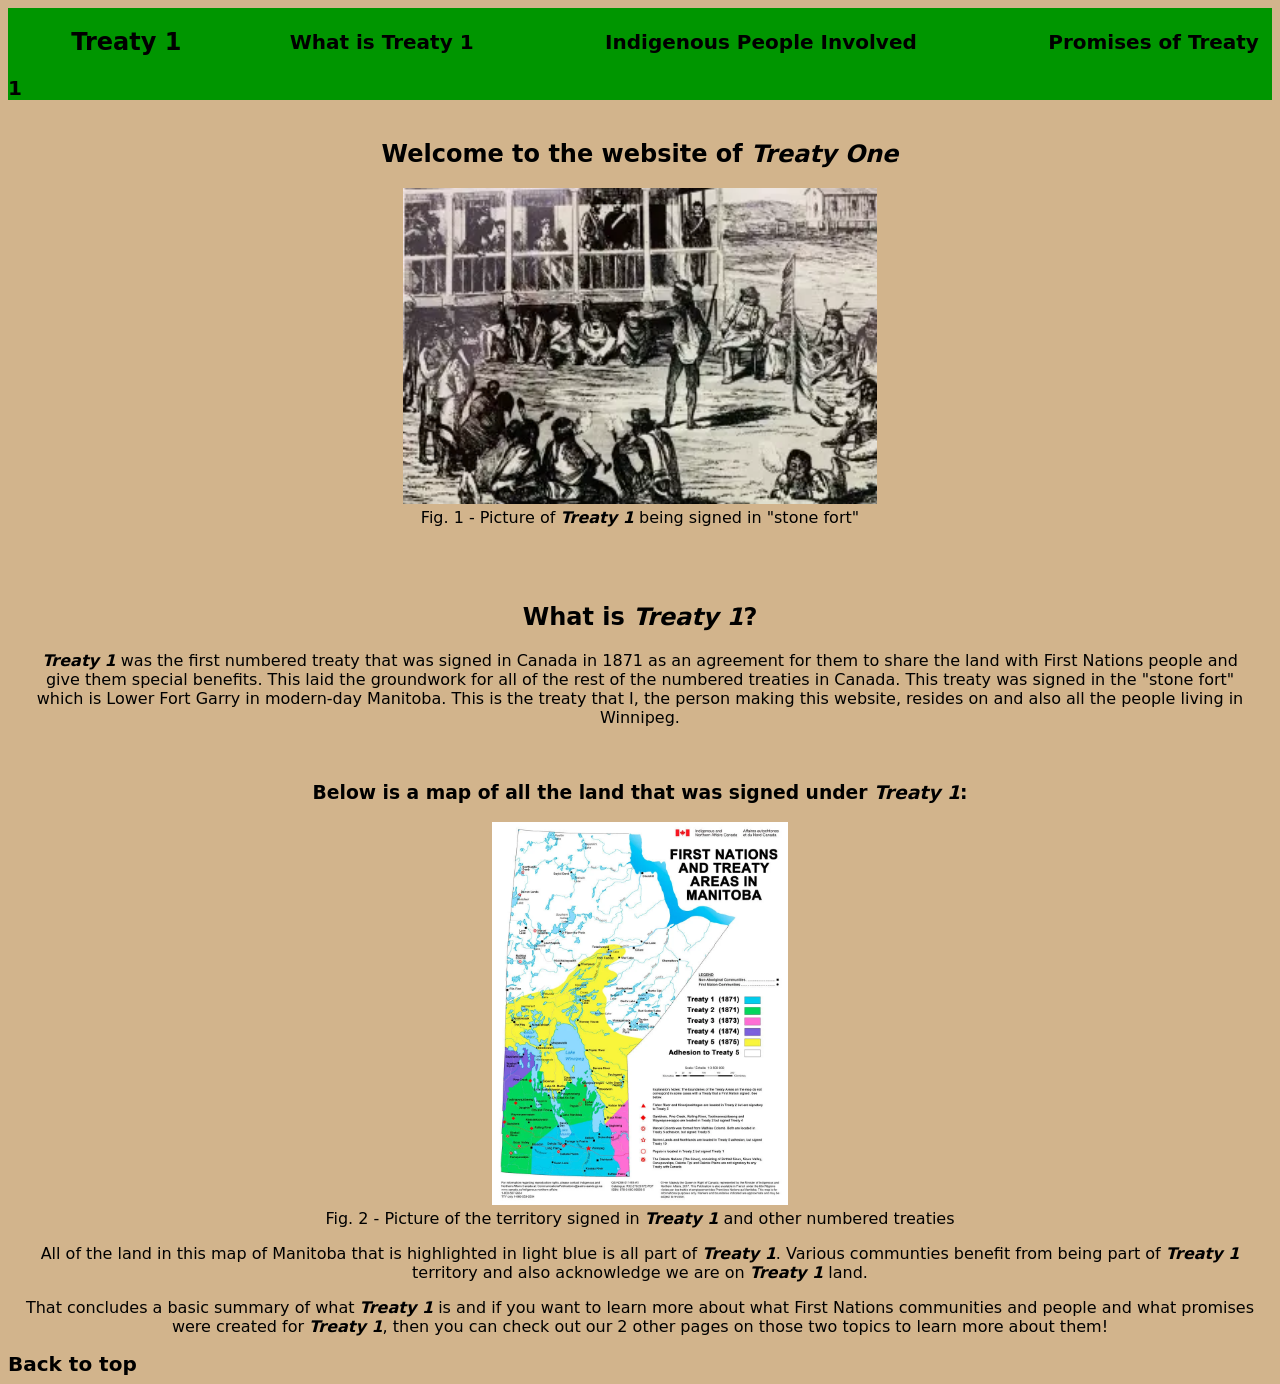
==== treaty-one-project-oliver/index.html @ 3eb67960 "Add files via upload" ====
<!--
Name: Oliver Amisano
Course: Web Devlopment II
Teacher: Mr. Hardman
School: Pembina Trails Collegiate (PTC)
Date Last Modified: March 5, 2025
-->

<!doctype html>
<html lang="en">
  <head>
    <meta charset="UTF-8" />
    <meta name="viewport" content="width=device-width, initial-scale=1.0" />
    <link rel="stylesheet" href="stylesheets/style.css" />
    <title>Treaty 1 | What is Treaty 1</title>
  </head>
  <body>
    <nav>
      <h1>Treaty 1</h1>
      <ul>
        <li><a class="nav-link" href="#">What is Treaty 1</a></li>
        <li><a class="nav-link" href="#">Indigenous People Involved</a></li>
        <li><a class="nav-link" href="#">Promises of Treaty 1</a></li>
      </ul>
    </nav>
    <main>
      <section>
        <h2>
          Welcome to the website of
          <span class="treaty-one-text">Treaty One</span>
        </h2>
      </section>
      <section>
        <figure>
          <img
            id="figure-one"
            src="images/signing-location.webp"
            alt="Picture of the location where Treaty 1 was signed" />
          <figcaption>
            Fig. 1 - Picture of
            <span class="treaty-one-text">Treaty 1</span> being signed in "stone
            fort"
          </figcaption>
        </figure>
      </section>
      <section id="main-content">
        <h2>What is <span class="treaty-one-text">Treaty 1</span>?</h2>
        <p>
          <span class="treaty-one-text">Treaty 1</span> was the first numbered
          treaty that was signed in Canada in 1871 as an agreement for them to
          share the land with First Nations people and give them special
          benefits. This laid the groundwork for all of the rest of the numbered
          treaties in Canada. This treaty was signed in the "stone fort" which
          is Lower Fort Garry in modern-day Manitoba. This is the treaty that I,
          the person making this website, resides on and also all the people
          living in Winnipeg.
        </p>
      </section>
      <section>
        <h3>
          Below is a map of all the land that was signed under
          <span class="treaty-one-text">Treaty 1</span>:
        </h3>
      </section>
      <section>
        <figure>
          <img
            id="figure-two"
            src="images/treaty-map.webp"
            alt="Map of Manitoba with various parts of land highlighted as being part of different numbered treaties" />
          <figcaption>
            Fig. 2 - Picture of the territory signed in
            <span class="treaty-one-text">Treaty 1</span> and other numbered
            treaties
          </figcaption>
        </figure>
      </section>
      <section>
        <p>
          All of the land in this map of Manitoba that is highlighted in light
          blue is all part of <span class="treaty-one-text">Treaty 1</span>.
          Various communties benefit from being part of
          <span class="treaty-one-text">Treaty 1</span> territory and also
          acknowledge we are on
          <span class="treaty-one-text">Treaty 1</span> land.
        </p>
        <p>
          That concludes a basic summary of what
          <span class="treaty-one-text">Treaty 1</span> is and if you want to
          learn more about what First Nations communities and people and what
          promises were created for
          <span class="treaty-one-text">Treaty 1</span>, then you can check out
          our 2 other pages on those two topics to learn more about them!
        </p>
      </section>
    </main>
    <footer>
      <a href="#" id="back-to-top">Back to top</a>
    </footer>
  </body>
</html>
---- treaty-one-project-oliver/stylesheets/style.css ----
html {
  scroll-behavior: smooth;
}

body {
  font-family:
    system-ui, "-apple-system", "BlinkMacSystemFont", "Segoe UI", "Roboto",
    "Oxygen", "Ubuntu", "Cantarell", "Open Sans", "Helvetica Neue", sans-serif;
  background-color: tan;
}

nav {
  display: block;
  background-color: rgb(0, 150, 0);
  top: 0;
  overflow: hidden;
  position: sticky;
}

h1 {
  display: inline-block;
  font-weight: 750;
  margin-left: 5%;
  vertical-align: middle;
}

ul,
li {
  display: inline;
}
#main-content {
  padding: 20px;
}
.nav-link {
  vertical-align: middle;
  display: inline;
  color: black;
  text-decoration: none;
  list-style-type: none;
  margin-left: 4%;
  margin-right: 4%;
  margin: 5%;
  padding-top: 1.5%;
  padding-bottom: 1.5%;
  font-size: 20px;
  font-weight: 600;
}
.nav-link:hover {
  color: black;
  background-color: rgb(0, 200, 0);
}
.nav-link:active {
  color: black;
  background-color: rgb(0, 250, 0);
}

main {
  text-align: center;
}

p {
  font-size: 16px;
}

h2 {
  padding-top: 20px;
  font-weight: 700;
}
#figure-one {
  width: 40%;
  height: 40%;
}
#figure-two {
  width: 25%;
  height: 25%;
}

h3 {
  font-weight: 700;
}

.treaty-one-text {
  font-weight: 750;
  font-style: italic;
}

#back-to-top {
  font-weight: 700;
  font-size: 20px;
  text-decoration: none;
  color: black;
}
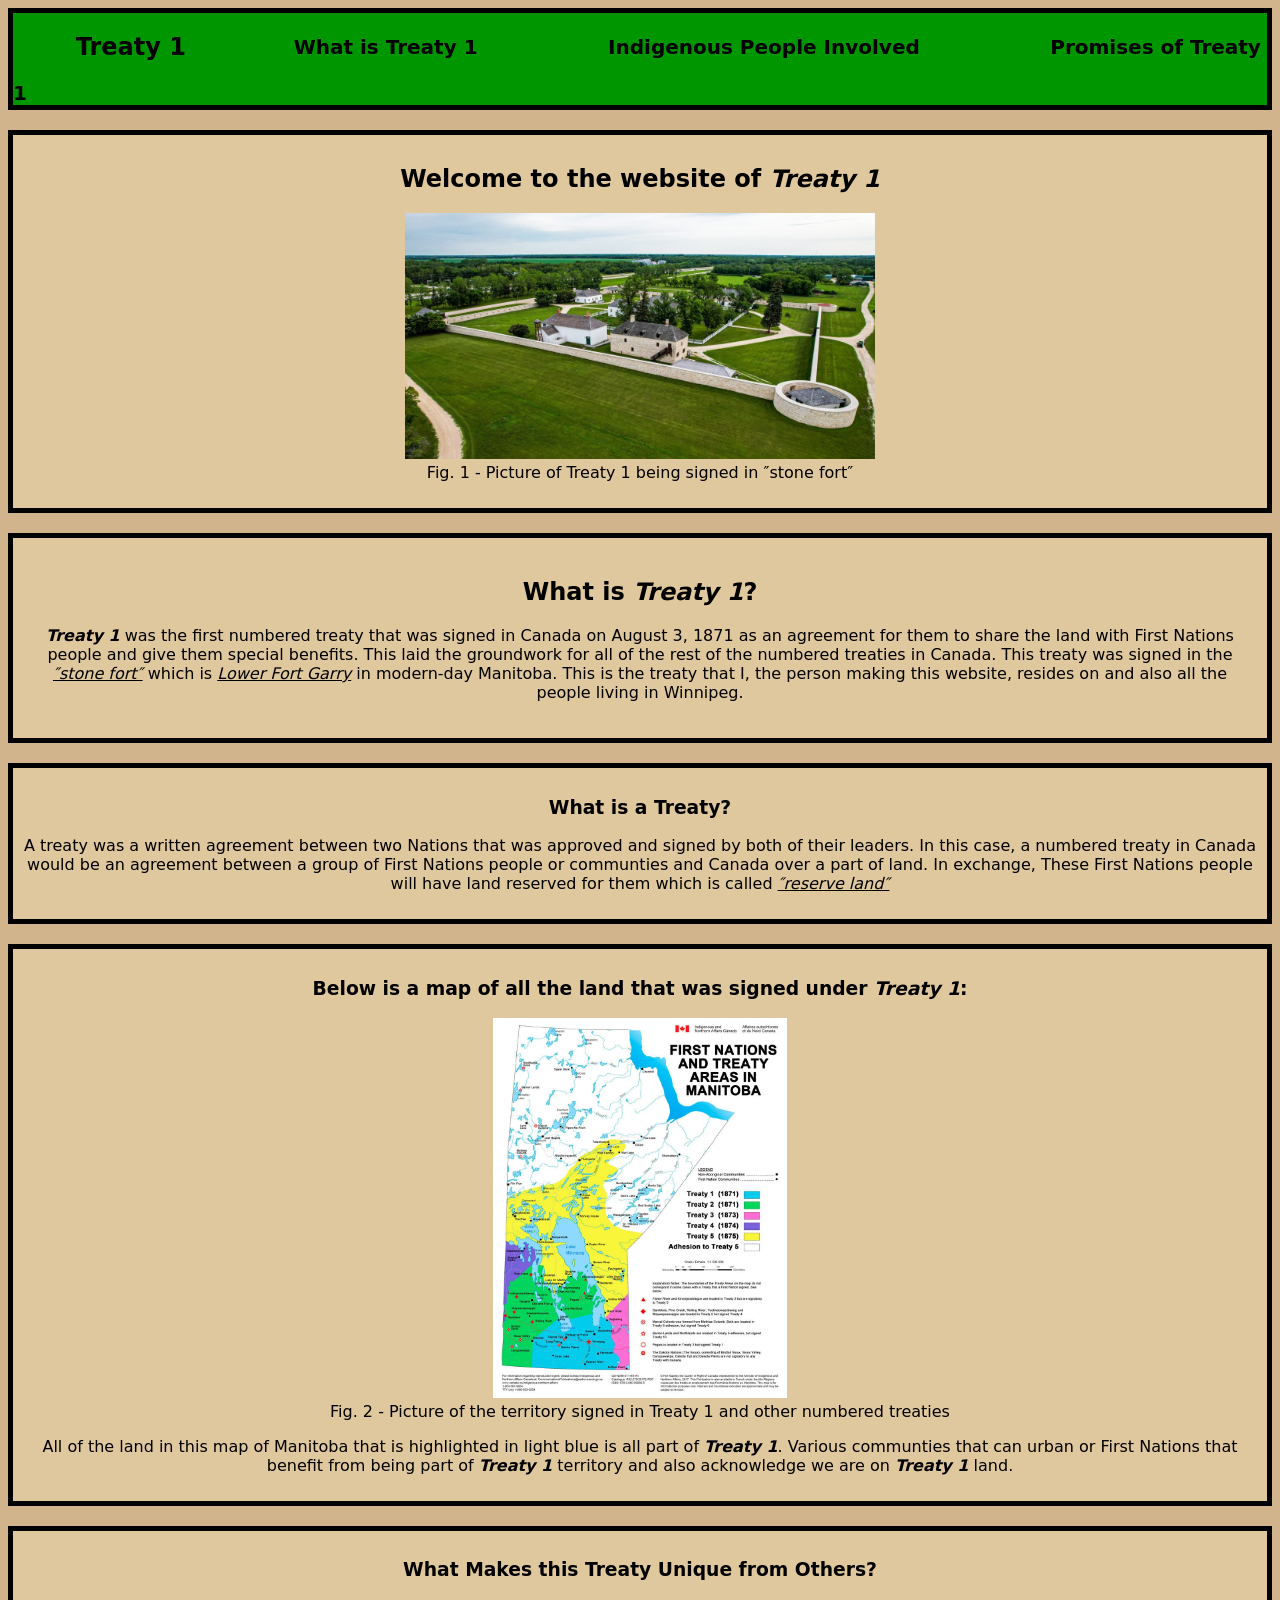
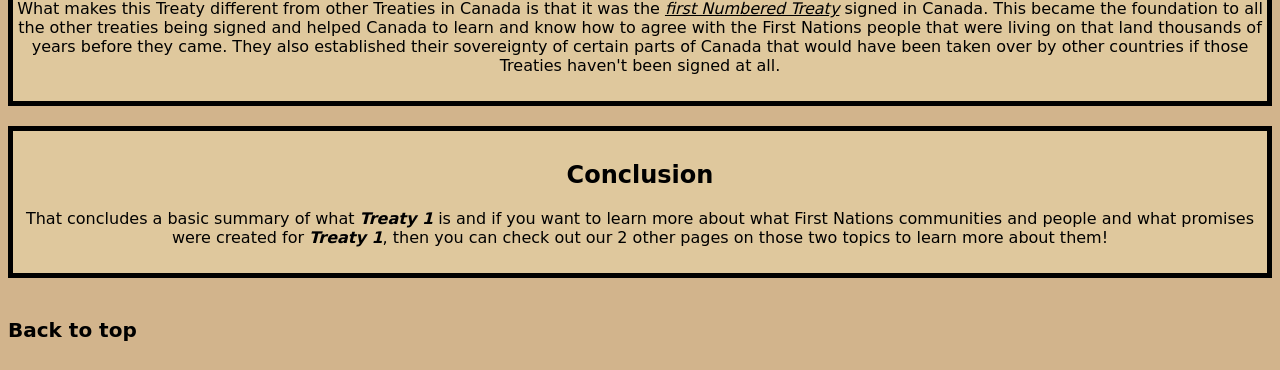
==== commit 3370fa1b: "Add files via upload" ====
--- a/treaty-one-project-oliver/index.html
+++ b/treaty-one-project-oliver/index.html
@@ -1,14 +1,24 @@
 <!--
-Name: Oliver Amisano
-Course: Web Devlopment II
-Teacher: Mr. Hardman
-School: Pembina Trails Collegiate (PTC)
-Date Last Modified: March 5, 2025
+  Name: Oliver Amisano
+  Course: Web Devlopment II
+  Teacher: Mr. Hardman
+  School: Pembina Trails Collegiate (PTC)
+  Date Last Modified: March 5, 2025
 -->
 
 <!doctype html>
 <html lang="en">
   <head>
+    <style>
+      #figure-one {
+        width: 40%;
+        height: 40%;
+      }
+      #figure-two {
+        width: 25%;
+        height: 25%;
+      }
+    </style>
     <meta charset="UTF-8" />
     <meta name="viewport" content="width=device-width, initial-scale=1.0" />
     <link rel="stylesheet" href="stylesheets/style.css" />
@@ -27,19 +37,21 @@
       <section>
         <h2>
           Welcome to the website of
-          <span class="treaty-one-text">Treaty One</span>
+          <!--
+            All of these span tags that are in the class of treaty-one-text
+            will be labeled as such within all the text that says
+            Treaty One and have their style from their external stylesheet applied to it
+          -->
+          <span class="treaty-one-text">Treaty 1</span>
         </h2>
-      </section>
-      <section>
         <figure>
           <img
             id="figure-one"
-            src="images/signing-location.webp"
+            src="images/signing-location.jpg"
             alt="Picture of the location where Treaty 1 was signed" />
           <figcaption>
-            Fig. 1 - Picture of
-            <span class="treaty-one-text">Treaty 1</span> being signed in "stone
-            fort"
+            Fig. 1 - Picture of Treaty 1 being signed in &#8243;stone
+            fort&#8243;
           </figcaption>
         </figure>
       </section>
@@ -47,13 +59,31 @@
         <h2>What is <span class="treaty-one-text">Treaty 1</span>?</h2>
         <p>
           <span class="treaty-one-text">Treaty 1</span> was the first numbered
-          treaty that was signed in Canada in 1871 as an agreement for them to
-          share the land with First Nations people and give them special
+          treaty that was signed in Canada on August 3, 1871 as an agreement for
+          them to share the land with First Nations people and give them special
           benefits. This laid the groundwork for all of the rest of the numbered
-          treaties in Canada. This treaty was signed in the "stone fort" which
-          is Lower Fort Garry in modern-day Manitoba. This is the treaty that I,
-          the person making this website, resides on and also all the people
-          living in Winnipeg.
+          treaties in Canada. This treaty was signed in the
+          <!--
+            All of these span tags that are in the class of important-text
+            classify these parts of texts to appear as important and apply
+            the style from the external stylesheet
+          -->
+          <span class="important-text">&#8243;stone fort&#8243;</span> which is
+          <span class="important-text">Lower Fort Garry</span> in modern-day
+          Manitoba. This is the treaty that I, the person making this website,
+          resides on and also all the people living in Winnipeg.
+        </p>
+      </section>
+      <section>
+        <h3>What is a Treaty?</h3>
+        <p>
+          A treaty was a written agreement between two Nations that was approved
+          and signed by both of their leaders. In this case, a numbered treaty
+          in Canada would be an agreement between a group of First Nations
+          people or communties and Canada over a part of land. In exchange,
+          These First Nations people will have land reserved for them which is
+          called
+          <span class="important-text">&#8243;reserve land&#8243;</span>
         </p>
       </section>
       <section>
@@ -61,29 +91,41 @@
           Below is a map of all the land that was signed under
           <span class="treaty-one-text">Treaty 1</span>:
         </h3>
-      </section>
-      <section>
         <figure>
           <img
             id="figure-two"
             src="images/treaty-map.webp"
             alt="Map of Manitoba with various parts of land highlighted as being part of different numbered treaties" />
           <figcaption>
-            Fig. 2 - Picture of the territory signed in
-            <span class="treaty-one-text">Treaty 1</span> and other numbered
-            treaties
+            Fig. 2 - Picture of the territory signed in Treaty 1 and other
+            numbered treaties
           </figcaption>
         </figure>
-      </section>
-      <section>
         <p>
           All of the land in this map of Manitoba that is highlighted in light
           blue is all part of <span class="treaty-one-text">Treaty 1</span>.
-          Various communties benefit from being part of
-          <span class="treaty-one-text">Treaty 1</span> territory and also
-          acknowledge we are on
+          Various communties that can urban or First Nations that benefit from
+          being part of <span class="treaty-one-text">Treaty 1</span> territory
+          and also acknowledge we are on
           <span class="treaty-one-text">Treaty 1</span> land.
         </p>
+      </section>
+      <section>
+        <h3>What Makes this Treaty Unique from Others?</h3>
+        <p>
+          What makes this Treaty different from other Treaties in Canada is that
+          it was the
+          <span class="important-text">first Numbered Treaty</span> signed in
+          Canada. This became the foundation to all the other treaties being
+          signed and helped Canada to learn and know how to agree with the First
+          Nations people that were living on that land thousands of years before
+          they came. They also established their sovereignty of certain parts of
+          Canada that would have been taken over by other countries if those
+          Treaties haven&#39;t been signed at all.
+        </p>
+      </section>
+      <section>
+        <h2>Conclusion</h2>
         <p>
           That concludes a basic summary of what
           <span class="treaty-one-text">Treaty 1</span> is and if you want to
@@ -95,7 +137,12 @@
       </section>
     </main>
     <footer>
-      <a href="#" id="back-to-top">Back to top</a>
+      <a
+        href="#"
+        id="back-to-top"
+        aria-label="Link to go back to the top of the website"
+        >Back to top</a
+      >
     </footer>
   </body>
 </html>
--- a/treaty-one-project-oliver/stylesheets/style.css
+++ b/treaty-one-project-oliver/stylesheets/style.css
@@ -1,5 +1,13 @@
 html {
   scroll-behavior: smooth;
+}
+@keyframes fadein {
+  from {
+    background-color: rgba(0, 0, 0, 0);
+  }
+  to {
+    background-color: rgba(0, 200, 0);
+  }
 }
 
 body {
@@ -15,6 +23,7 @@
   top: 0;
   overflow: hidden;
   position: sticky;
+  border: 5px solid black;
 }
 
 h1 {
@@ -48,7 +57,9 @@
 .nav-link:hover {
   color: black;
   background-color: rgb(0, 200, 0);
+  animation: fadein 0.75s;
 }
+
 .nav-link:active {
   color: black;
   background-color: rgb(0, 250, 0);
@@ -63,16 +74,13 @@
 }
 
 h2 {
-  padding-top: 20px;
   font-weight: 700;
 }
-#figure-one {
-  width: 40%;
-  height: 40%;
-}
-#figure-two {
-  width: 25%;
-  height: 25%;
+
+.important-text {
+  font-style: italic;
+  text-decoration: underline;
+  font-weight: 500;
 }
 
 h3 {
@@ -90,3 +98,17 @@
   text-decoration: none;
   color: black;
 }
+
+section {
+  background-color: rgb(223, 200, 157);
+  padding-bottom: 10px;
+  padding-top: 10px;
+  margin-top: 20px;
+  margin-bottom: 20px;
+  border: 5px solid black;
+}
+
+footer {
+  padding-top: 20px;
+  padding-bottom: 20px;
+}
